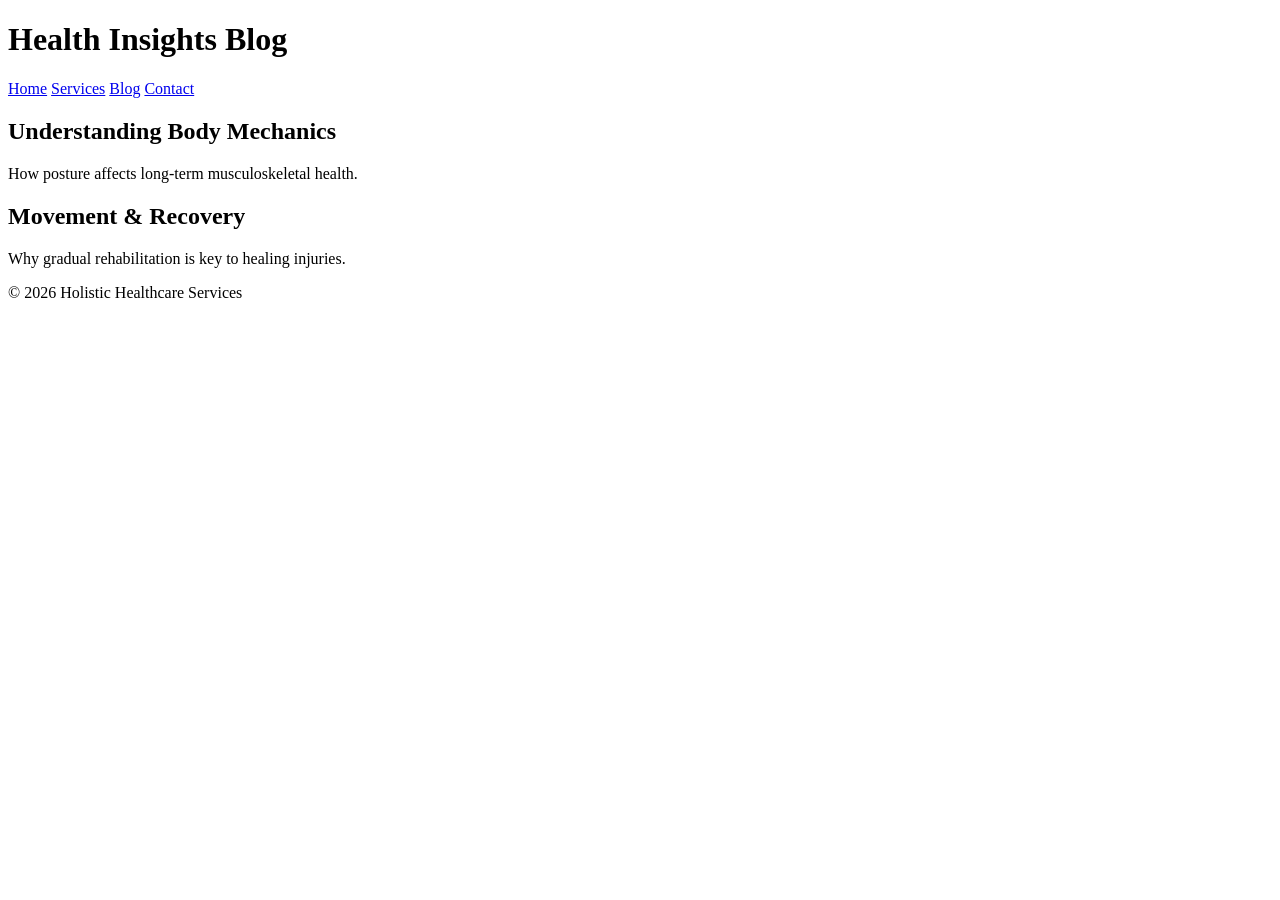
==== blog.html @ 610f5bcb "Create blog.html" ====
<!DOCTYPE html>
<html>
<head>
    <title>Blog</title>
    <link rel="stylesheet" href="style.css">
</head>
<body>

<header>
    <h1>Health Insights Blog</h1>
</header>

<nav>
    <a href="index.html">Home</a>
    <a href="services.html">Services</a>
    <a href="blog.html">Blog</a>
    <a href="contact.html">Contact</a>
</nav>

<div class="container">

    <div class="card">
        <h2>Understanding Body Mechanics</h2>
        <p>How posture affects long-term musculoskeletal health.</p>
    </div>

    <div class="card">
        <h2>Movement & Recovery</h2>
        <p>Why gradual rehabilitation is key to healing injuries.</p>
    </div>

</div>

<footer>
    © 2026 Holistic Healthcare Services
</footer>

</body>
</html>
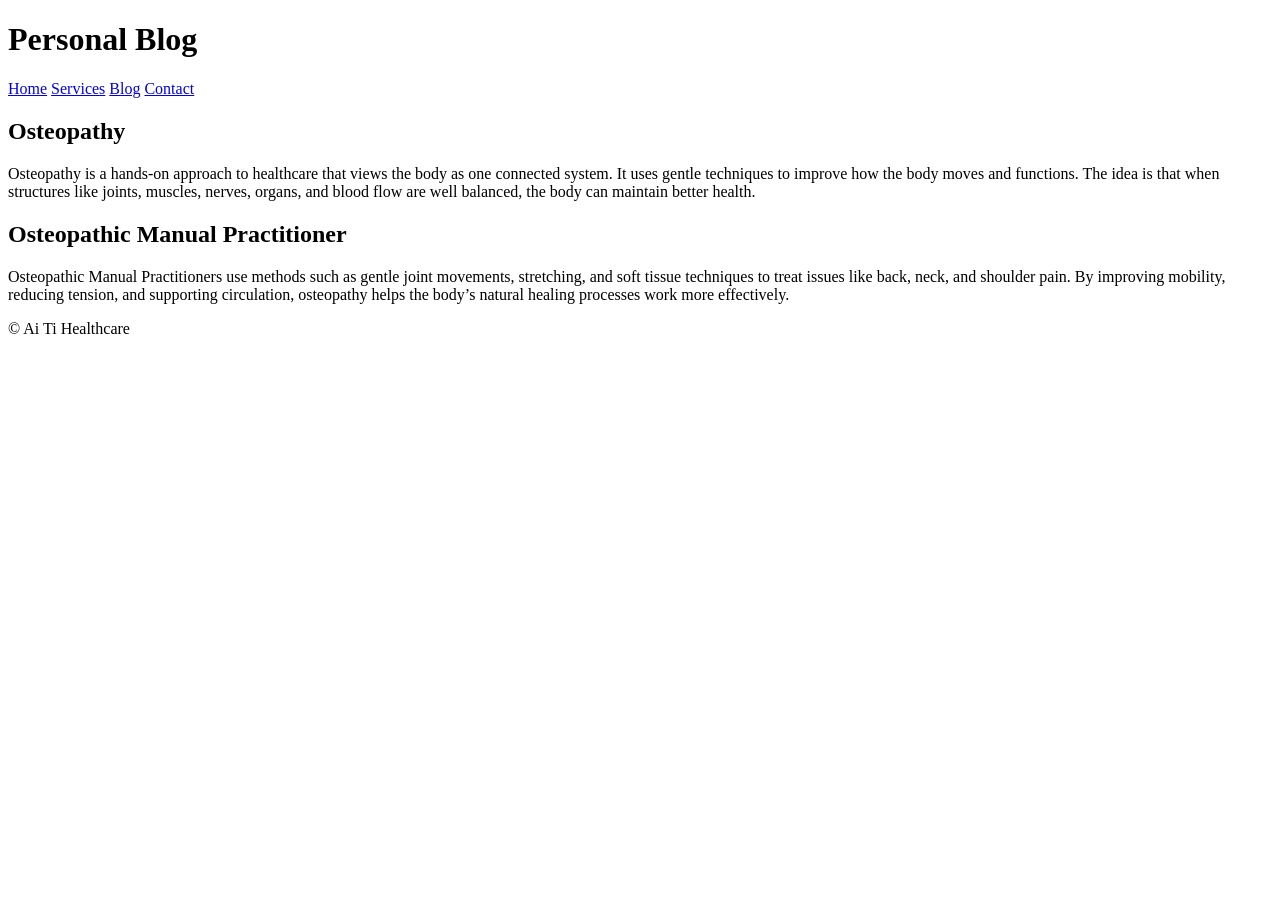
==== commit c7ddf15a: "Update blog.html" ====
--- a/blog.html
+++ b/blog.html
@@ -7,7 +7,7 @@
 <body>
 
 <header>
-    <h1>Health Insights Blog</h1>
+    <h1>Personal Blog</h1>
 </header>
 
 <nav>
@@ -20,19 +20,24 @@
 <div class="container">
 
     <div class="card">
-        <h2>Understanding Body Mechanics</h2>
-        <p>How posture affects long-term musculoskeletal health.</p>
+        <h2>Osteopathy</h2>
+        <p>Osteopathy is a hands-on approach to healthcare that views the body as one connected system.
+It uses gentle techniques to improve how the body moves and functions. The idea is that when structures
+like joints, muscles, nerves, organs, and blood flow are well balanced, the body can maintain better health.</p>
     </div>
 
     <div class="card">
-        <h2>Movement & Recovery</h2>
-        <p>Why gradual rehabilitation is key to healing injuries.</p>
+        <h2>Osteopathic Manual Practitioner</h2>
+        <p>Osteopathic Manual Practitioners use methods such as gentle joint movements, stretching, and soft
+tissue techniques to treat issues like back, neck, and shoulder pain. By improving mobility, reducing tension,
+and supporting circulation, osteopathy helps the body’s natural healing processes work more effectively.
+</p>
     </div>
 
 </div>
 
 <footer>
-    © 2026 Holistic Healthcare Services
+    © Ai Ti Healthcare
 </footer>
 
 </body>
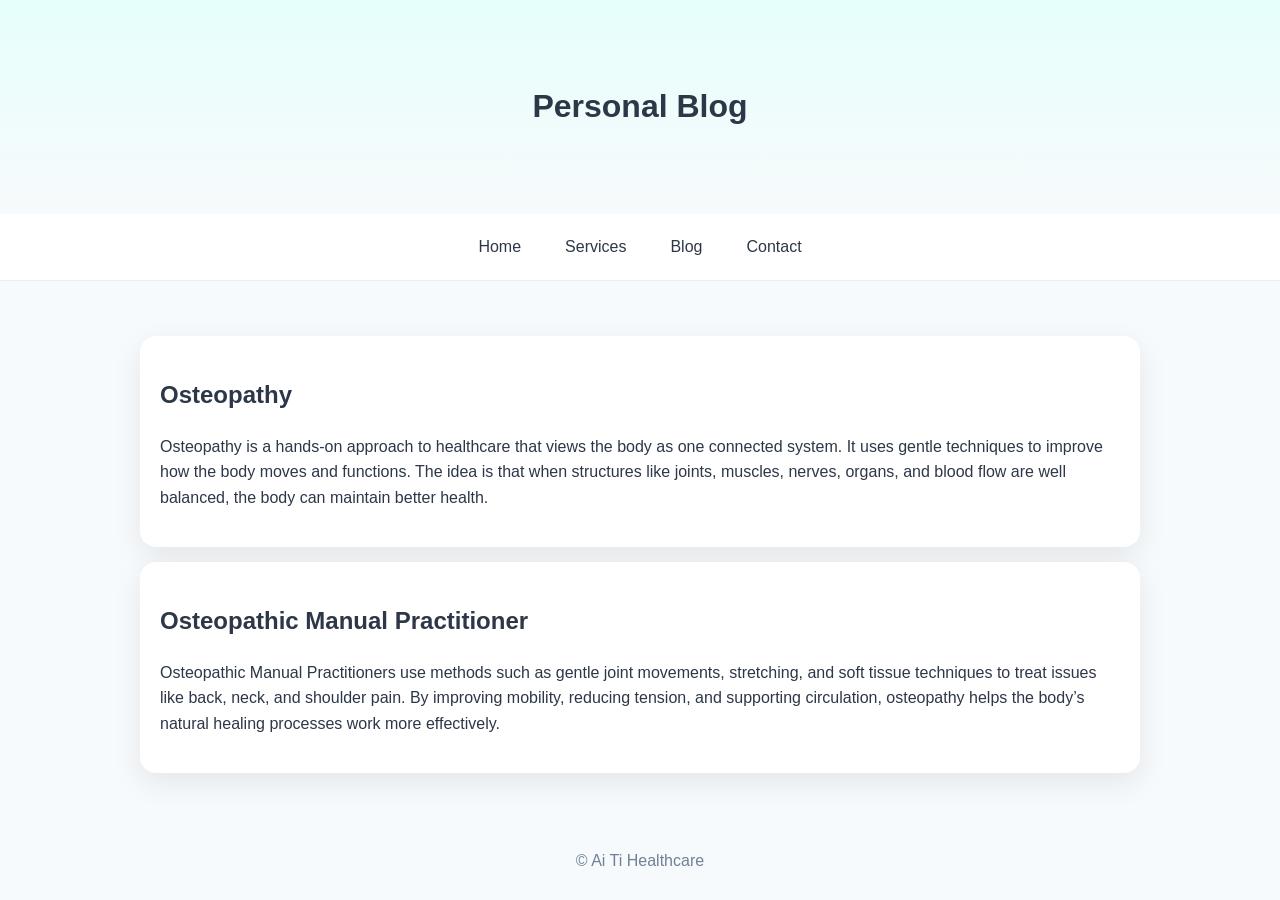
==== commit c40160aa: "Update blog.html" ====
--- a/blog.html
+++ b/blog.html
@@ -40,5 +40,6 @@
     © Ai Ti Healthcare
 </footer>
 
+<script src="script.js"></script>
 </body>
 </html>
--- a/style.css
+++ b/style.css
@@ -0,0 +1,82 @@
+/* ===== BASE ===== */
+body {
+  margin: 0;
+  font-family: "Segoe UI", sans-serif;
+  background: #f7fafc;
+  color: #2d3748;
+  line-height: 1.6;
+}
+
+/* ===== NAVBAR ===== */
+nav {
+  position: sticky;
+  top: 0;
+  background: rgba(255,255,255,0.9);
+  backdrop-filter: blur(10px);
+  display: flex;
+  justify-content: center;
+  gap: 20px;
+  padding: 12px;
+  border-bottom: 1px solid #eee;
+  z-index: 1000;
+}
+
+nav a {
+  text-decoration: none;
+  color: #2d3748;
+  padding: 8px 12px;
+  border-radius: 8px;
+  transition: 0.3s;
+}
+
+nav a:hover {
+  background: #e6fffa;
+}
+
+/* ===== LAYOUT ===== */
+.container {
+  max-width: 1000px;
+  margin: auto;
+  padding: 40px 20px;
+}
+
+/* ===== CARDS ===== */
+.card {
+  background: white;
+  padding: 20px;
+  margin: 15px 0;
+  border-radius: 16px;
+  box-shadow: 0 10px 30px rgba(0,0,0,0.08);
+  transition: 0.3s ease;
+}
+
+.card:hover {
+  transform: translateY(-5px);
+  box-shadow: 0 15px 40px rgba(0,0,0,0.12);
+}
+
+/* ===== HEADERS ===== */
+header {
+  text-align: center;
+  padding: 60px 20px;
+  background: linear-gradient(to bottom, #e6fffa, #f7fafc);
+}
+
+/* ===== ANIMATION ===== */
+.hidden {
+  opacity: 0;
+  transform: translateY(20px);
+  transition: all 0.6s ease;
+}
+
+.show {
+  opacity: 1;
+  transform: translateY(0);
+}
+
+/* ===== FOOTER ===== */
+footer {
+  text-align: center;
+  padding: 20px;
+  color: #718096;
+}
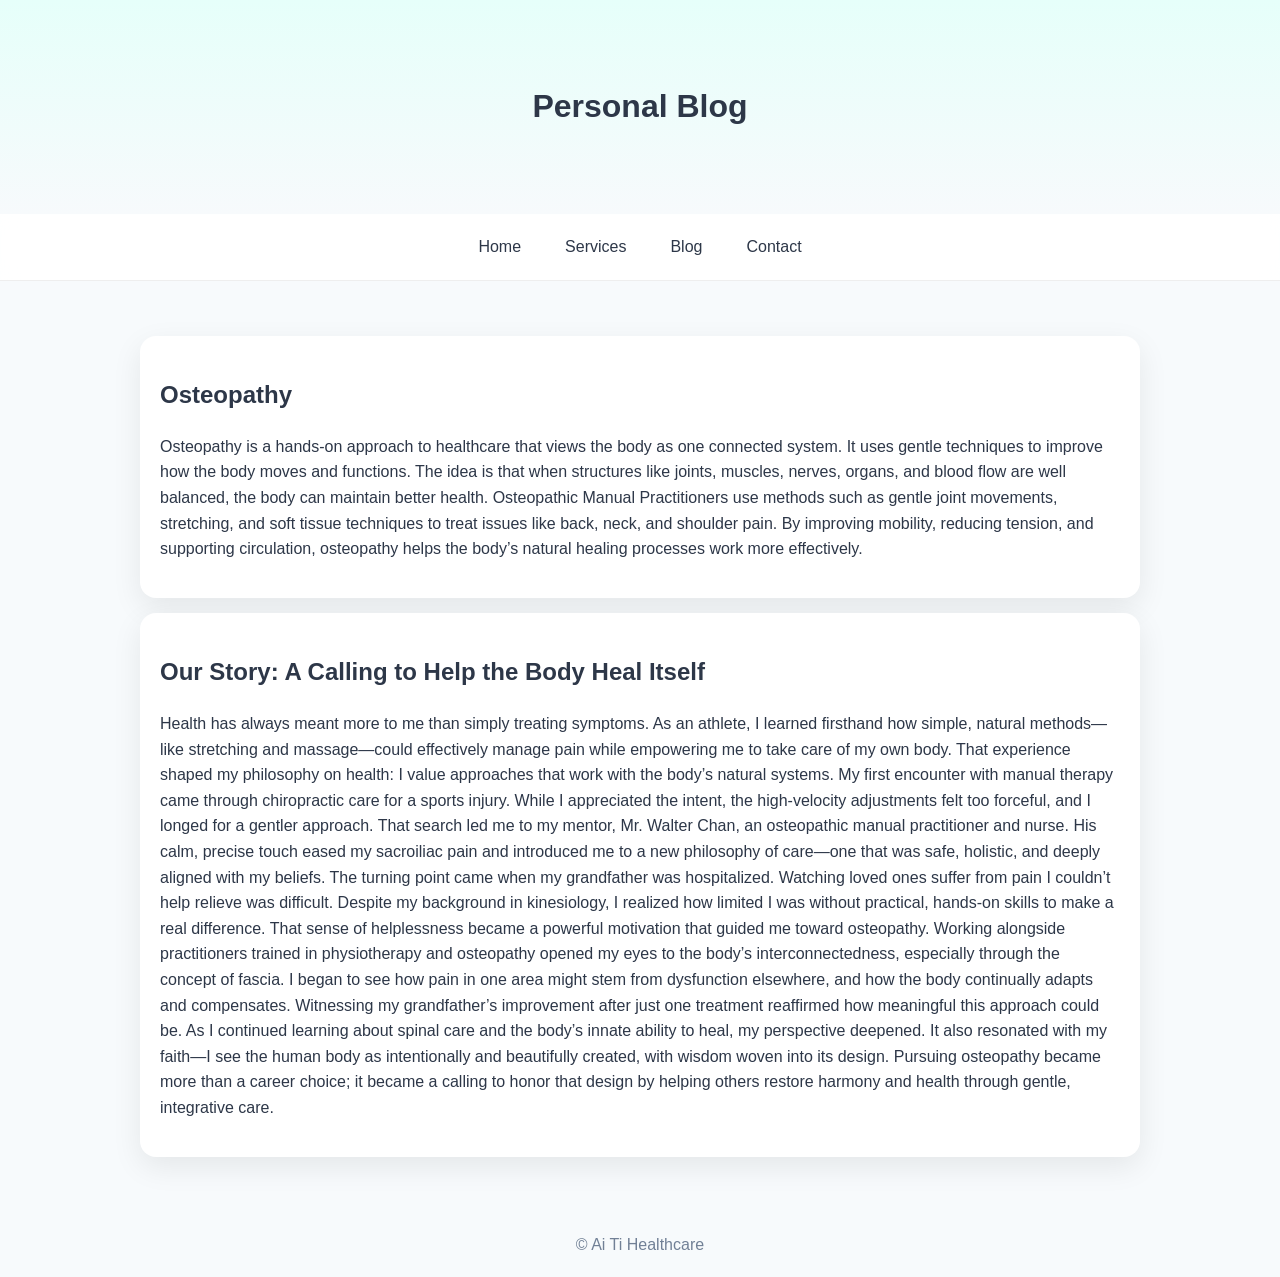
==== commit 13da88ab: "Update blog.html" ====
--- a/blog.html
+++ b/blog.html
@@ -23,14 +23,40 @@
         <h2>Osteopathy</h2>
         <p>Osteopathy is a hands-on approach to healthcare that views the body as one connected system.
 It uses gentle techniques to improve how the body moves and functions. The idea is that when structures
-like joints, muscles, nerves, organs, and blood flow are well balanced, the body can maintain better health.</p>
+like joints, muscles, nerves, organs, and blood flow are well balanced, the body can maintain better health.
+
+Osteopathic Manual Practitioners use methods such as gentle joint movements, stretching, and soft
+tissue techniques to treat issues like back, neck, and shoulder pain. By improving mobility, reducing tension,
+and supporting circulation, osteopathy helps the body’s natural healing processes work more effectively.</p>
     </div>
 
     <div class="card">
-        <h2>Osteopathic Manual Practitioner</h2>
-        <p>Osteopathic Manual Practitioners use methods such as gentle joint movements, stretching, and soft
-tissue techniques to treat issues like back, neck, and shoulder pain. By improving mobility, reducing tension,
-and supporting circulation, osteopathy helps the body’s natural healing processes work more effectively.
+        <h2>Our Story: A Calling to Help the Body Heal Itself</h2>
+        <p>Health has always meant more to me than simply treating symptoms. As an athlete, I learned firsthand
+how simple, natural methods—like stretching and massage—could effectively manage pain while empowering me to
+take care of my own body. That experience shaped my philosophy on health: I value approaches that work with the
+body’s natural systems.
+
+My first encounter with manual therapy came through chiropractic care for a sports injury. While I appreciated
+the intent, the high‑velocity adjustments felt too forceful, and I longed for a gentler approach. That search
+led me to my mentor, Mr. Walter Chan, an osteopathic manual practitioner and nurse. His calm, precise touch eased
+my sacroiliac pain and introduced me to a new philosophy of care—one that was safe, holistic, and deeply aligned
+with my beliefs.
+
+The turning point came when my grandfather was hospitalized. Watching loved ones suffer from pain I couldn’t help
+relieve was difficult. Despite my background in kinesiology, I realized how limited I was without practical,
+hands-on skills to make a real difference. That sense of helplessness became a powerful motivation that guided me
+toward osteopathy.
+
+Working alongside practitioners trained in physiotherapy and osteopathy opened my eyes to the body’s
+interconnectedness, especially through the concept of fascia. I began to see how pain in one area might stem from
+dysfunction elsewhere, and how the body continually adapts and compensates. Witnessing my grandfather’s improvement
+after just one treatment reaffirmed how meaningful this approach could be.
+
+As I continued learning about spinal care and the body’s innate ability to heal, my perspective deepened. It also
+resonated with my faith—I see the human body as intentionally and beautifully created, with wisdom woven into its
+design. Pursuing osteopathy became more than a career choice; it became a calling to honor that design by helping
+others restore harmony and health through gentle, integrative care.
 </p>
     </div>
 
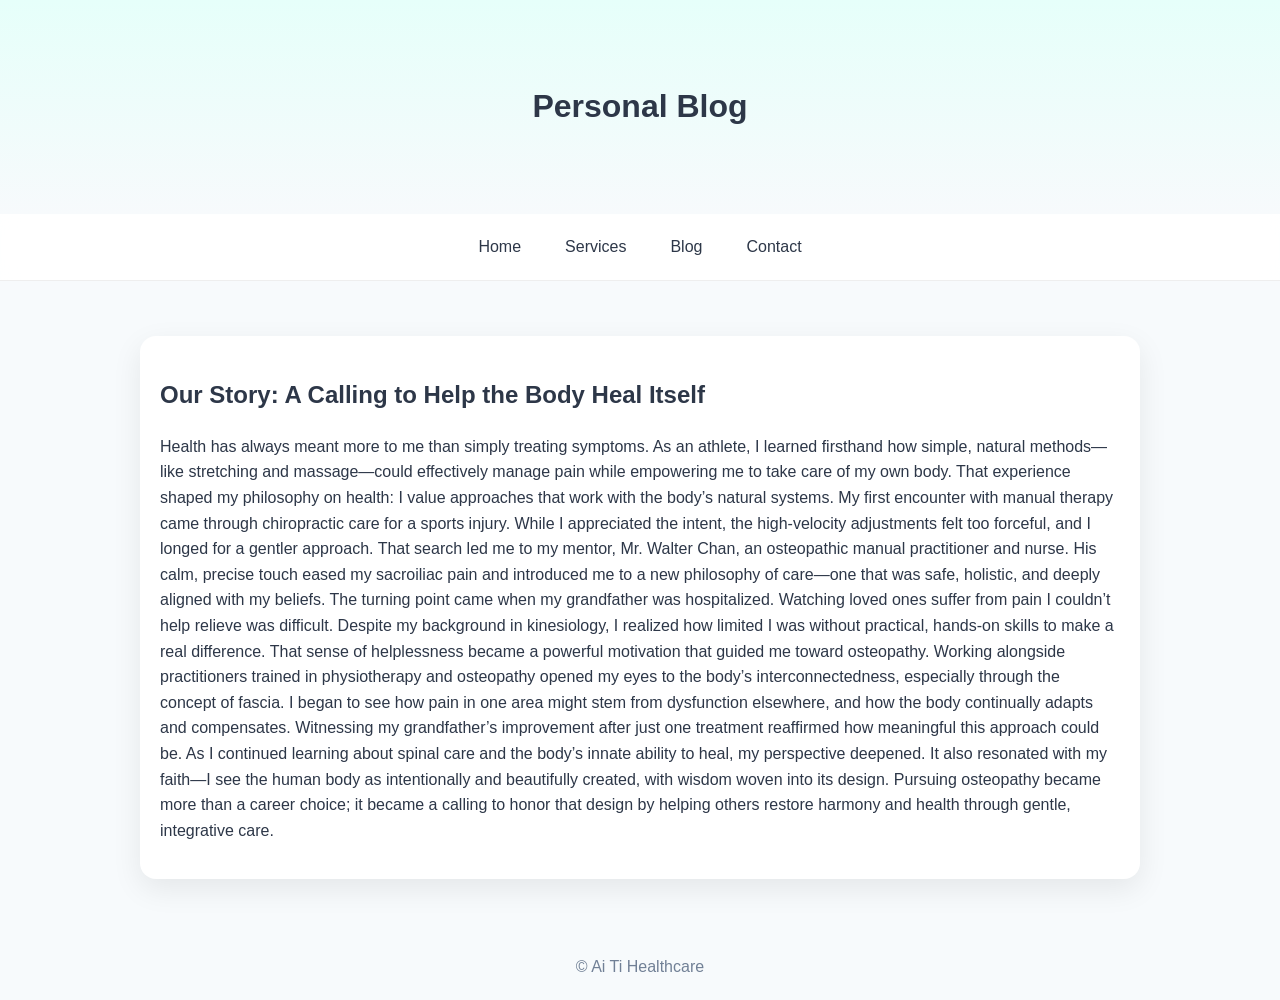
==== commit 0a17a8fc: "Update blog.html" ====
--- a/blog.html
+++ b/blog.html
@@ -18,17 +18,6 @@
 </nav>
 
 <div class="container">
-
-    <div class="card">
-        <h2>Osteopathy</h2>
-        <p>Osteopathy is a hands-on approach to healthcare that views the body as one connected system.
-It uses gentle techniques to improve how the body moves and functions. The idea is that when structures
-like joints, muscles, nerves, organs, and blood flow are well balanced, the body can maintain better health.
-
-Osteopathic Manual Practitioners use methods such as gentle joint movements, stretching, and soft
-tissue techniques to treat issues like back, neck, and shoulder pain. By improving mobility, reducing tension,
-and supporting circulation, osteopathy helps the body’s natural healing processes work more effectively.</p>
-    </div>
 
     <div class="card">
         <h2>Our Story: A Calling to Help the Body Heal Itself</h2>
@@ -56,8 +45,7 @@
 As I continued learning about spinal care and the body’s innate ability to heal, my perspective deepened. It also
 resonated with my faith—I see the human body as intentionally and beautifully created, with wisdom woven into its
 design. Pursuing osteopathy became more than a career choice; it became a calling to honor that design by helping
-others restore harmony and health through gentle, integrative care.
-</p>
+others restore harmony and health through gentle, integrative care.</p>
     </div>
 
 </div>
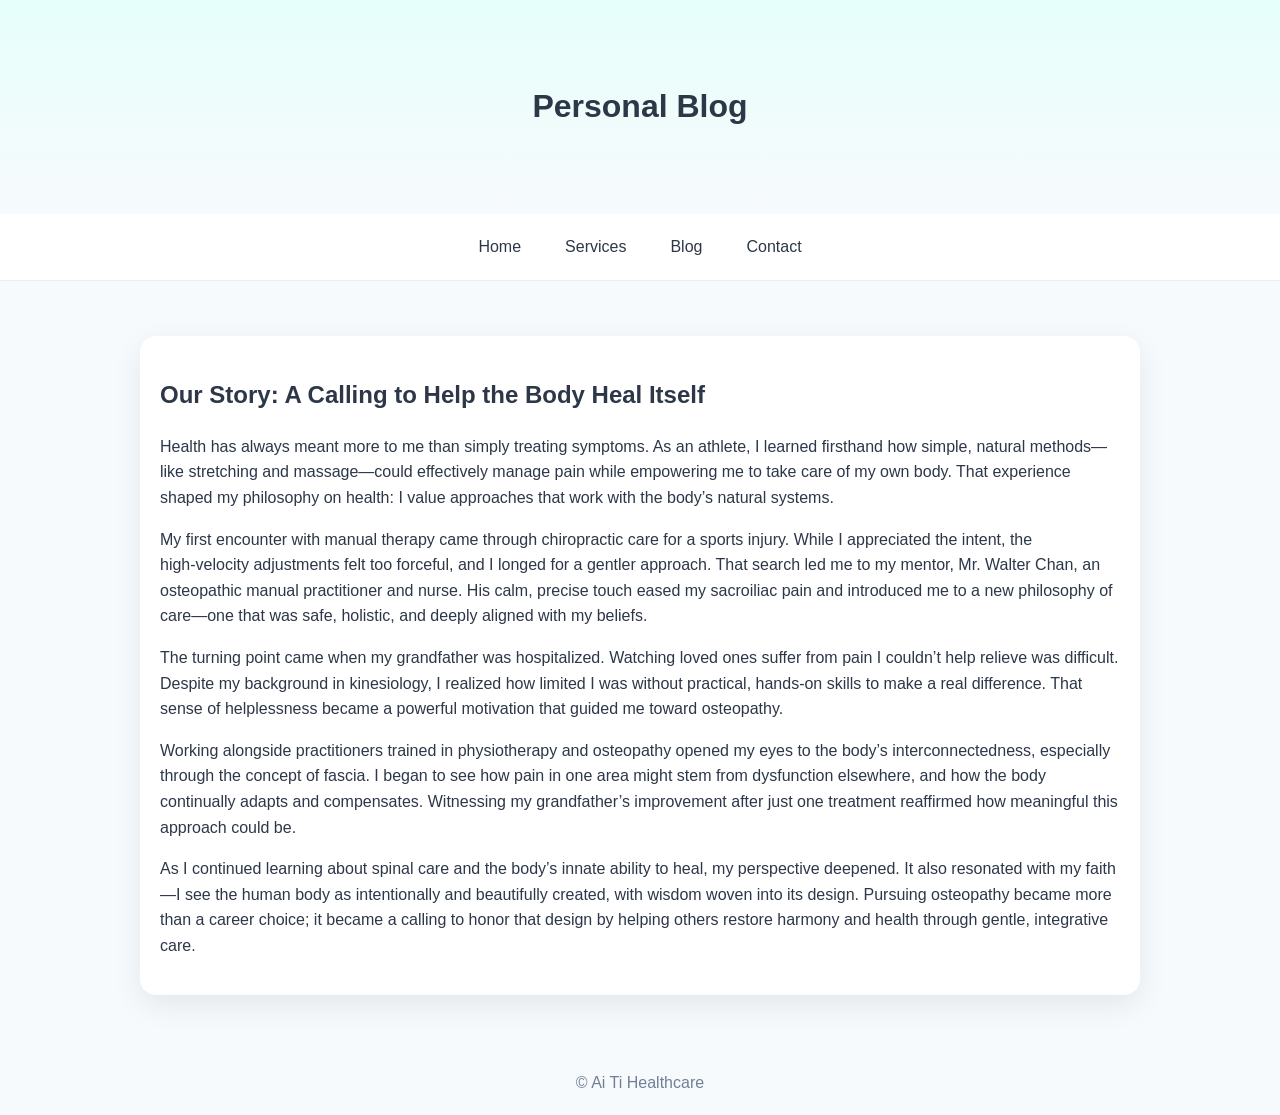
==== commit 1373233d: "Update blog.html" ====
--- a/blog.html
+++ b/blog.html
@@ -24,25 +24,25 @@
         <p>Health has always meant more to me than simply treating symptoms. As an athlete, I learned firsthand
 how simple, natural methods—like stretching and massage—could effectively manage pain while empowering me to
 take care of my own body. That experience shaped my philosophy on health: I value approaches that work with the
-body’s natural systems.
+body’s natural systems.</p>
 
-My first encounter with manual therapy came through chiropractic care for a sports injury. While I appreciated
+<p>My first encounter with manual therapy came through chiropractic care for a sports injury. While I appreciated
 the intent, the high‑velocity adjustments felt too forceful, and I longed for a gentler approach. That search
 led me to my mentor, Mr. Walter Chan, an osteopathic manual practitioner and nurse. His calm, precise touch eased
 my sacroiliac pain and introduced me to a new philosophy of care—one that was safe, holistic, and deeply aligned
-with my beliefs.
+with my beliefs.</p>
 
-The turning point came when my grandfather was hospitalized. Watching loved ones suffer from pain I couldn’t help
+<p>The turning point came when my grandfather was hospitalized. Watching loved ones suffer from pain I couldn’t help
 relieve was difficult. Despite my background in kinesiology, I realized how limited I was without practical,
 hands-on skills to make a real difference. That sense of helplessness became a powerful motivation that guided me
-toward osteopathy.
+toward osteopathy.</p>
 
-Working alongside practitioners trained in physiotherapy and osteopathy opened my eyes to the body’s
+<p>Working alongside practitioners trained in physiotherapy and osteopathy opened my eyes to the body’s
 interconnectedness, especially through the concept of fascia. I began to see how pain in one area might stem from
 dysfunction elsewhere, and how the body continually adapts and compensates. Witnessing my grandfather’s improvement
-after just one treatment reaffirmed how meaningful this approach could be.
+after just one treatment reaffirmed how meaningful this approach could be.</p>
 
-As I continued learning about spinal care and the body’s innate ability to heal, my perspective deepened. It also
+<p>As I continued learning about spinal care and the body’s innate ability to heal, my perspective deepened. It also
 resonated with my faith—I see the human body as intentionally and beautifully created, with wisdom woven into its
 design. Pursuing osteopathy became more than a career choice; it became a calling to honor that design by helping
 others restore harmony and health through gentle, integrative care.</p>
